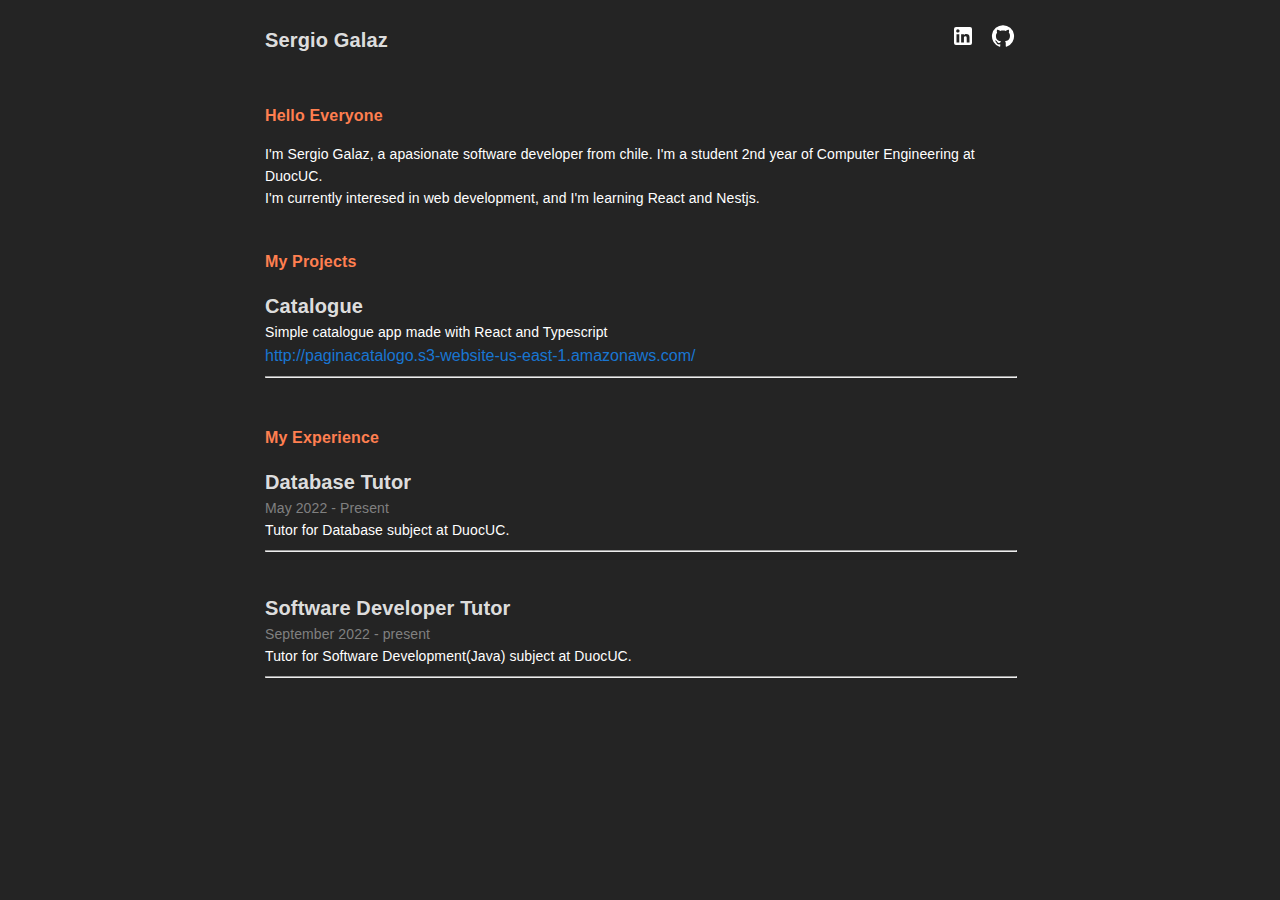
==== index.html @ 96053872 "Update Portafolio" ====
<!DOCTYPE html>
<html lang="en">
  <head>
    <meta charset="UTF-8" />
    <link rel="icon" type="image/svg+xml" href="/vite.svg" />
    <meta name="viewport" content="width=device-width, initial-scale=1.0" />
    <title>Vite + React + TS</title>
    <script type="module" crossorigin src="/assets/index.b0b02159.js"></script>
    <link rel="stylesheet" href="/assets/index.83ff599e.css">
  </head>
  <body>
    <div id="root"></div>
    
  </body>
</html>
---- assets/index.83ff599e.css ----
#root{max-width:750px;margin:0 auto;padding:1rem}:root{font-family:Inter,Avenir,Helvetica,Arial,sans-serif;font-size:16px;line-height:24px;font-weight:400;color-scheme:light dark;color:#ffffffde;background-color:#242424;font-synthesis:none;text-rendering:optimizeLegibility;-webkit-font-smoothing:antialiased;-moz-osx-font-smoothing:grayscale;-webkit-text-size-adjust:100%}
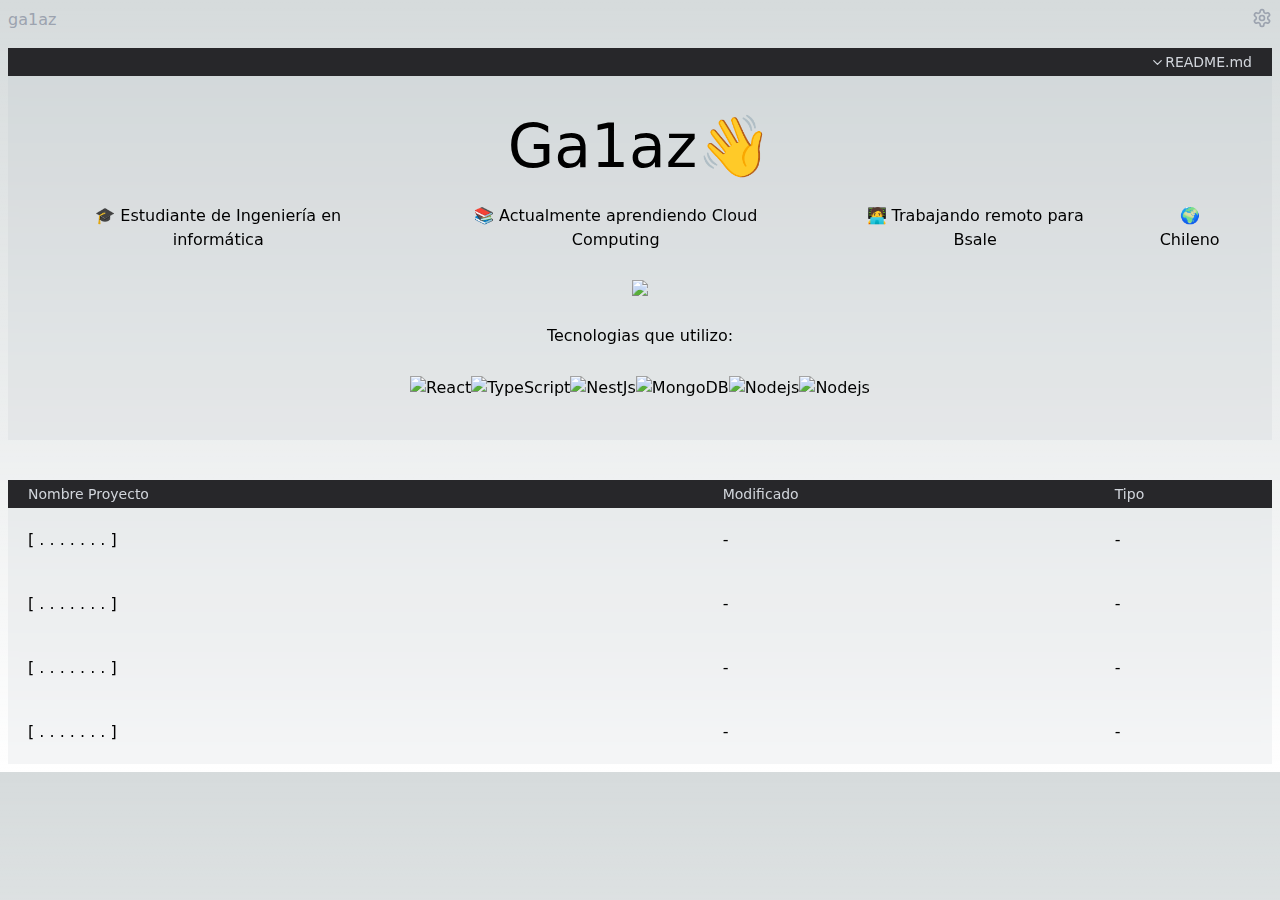
==== commit a100ca45: "locura" ====
--- a/index.html
+++ b/index.html
@@ -1,15 +1 @@
-<!DOCTYPE html>
-<html lang="en">
-  <head>
-    <meta charset="UTF-8" />
-    <link rel="icon" type="image/svg+xml" href="/vite.svg" />
-    <meta name="viewport" content="width=device-width, initial-scale=1.0" />
-    <title>Vite + React + TS</title>
-    <script type="module" crossorigin src="/assets/index.b0b02159.js"></script>
-    <link rel="stylesheet" href="/assets/index.83ff599e.css">
-  </head>
-  <body>
-    <div id="root"></div>
-    
-  </body>
-</html>
+<!DOCTYPE html><html lang="en"><head><meta charSet="utf-8"/><link rel="stylesheet" href="/_next/static/css/e39dafd6677ec250.css" data-precedence="next"/><title>Create Next App</title><meta name="description" content="Generated by create next app"/><meta name="viewport" content="width=device-width, initial-scale=1"/><link rel="icon" href="/favicon.ico" type="image/x-icon" sizes="any"/><script src="/_next/static/chunks/polyfills-78c92fac7aa8fdd8.js" noModule=""></script></head><body><div><nav class="flex justify-between p-2"><div class="flex gap-3 text-gray-400">ga1az</div><div><svg xmlns="http://www.w3.org/2000/svg" width="20" height="20" viewBox="0 0 24 24" fill="none" stroke="#9ca3af" stroke-width="2" stroke-linecap="round" stroke-linejoin="round" class="cursor-pointer hover:stroke-gray-100 transition"><path d="M12.22 2h-.44a2 2 0 0 0-2 2v.18a2 2 0 0 1-1 1.73l-.43.25a2 2 0 0 1-2 0l-.15-.08a2 2 0 0 0-2.73.73l-.22.38a2 2 0 0 0 .73 2.73l.15.1a2 2 0 0 1 1 1.72v.51a2 2 0 0 1-1 1.74l-.15.09a2 2 0 0 0-.73 2.73l.22.38a2 2 0 0 0 2.73.73l.15-.08a2 2 0 0 1 2 0l.43.25a2 2 0 0 1 1 1.73V20a2 2 0 0 0 2 2h.44a2 2 0 0 0 2-2v-.18a2 2 0 0 1 1-1.73l.43-.25a2 2 0 0 1 2 0l.15.08a2 2 0 0 0 2.73-.73l.22-.39a2 2 0 0 0-.73-2.73l-.15-.08a2 2 0 0 1-1-1.74v-.5a2 2 0 0 1 1-1.74l.15-.09a2 2 0 0 0 .73-2.73l-.22-.38a2 2 0 0 0-2.73-.73l-.15.08a2 2 0 0 1-2 0l-.43-.25a2 2 0 0 1-1-1.73V4a2 2 0 0 0-2-2z"></path><circle cx="12" cy="12" r="3"></circle></svg></div></nav><div class="flex flex-col p-2 gap-10"><main class="flex-col h-full w-full bg-gray-400 bg-clip-padding backdrop-filter backdrop-blur-sm bg-opacity-10"><div class="bg-zinc-800 flex justify-end w-full pr-5 pt-1 pb-1"><p class="text-gray-300 cursor-pointer flex text-sm items-center select-none"><svg xmlns="http://www.w3.org/2000/svg" width="15" height="15" viewBox="0 0 24 24" fill="none" stroke="currentColor" stroke-width="2" stroke-linecap="round" stroke-linejoin="round" class="lucide lucide-chevron-down"><polyline points="6 9 12 15 18 9"></polyline></svg> README.md</p></div><div class="flex flex-col p-10 text-center items-center gap-7"><h1 class="text-6xl">Ga1az👋</h1><div class="flex justify-start gap-10 flex-col md:flex-row"><p> 🎓 Estudiante de Ingeniería en informática</p><p> 📚 Actualmente aprendiendo Cloud Computing</p><p> 🧑‍💻 Trabajando remoto para Bsale</p><p> 🌍 Chileno</p></div><div><a href="https://www.linkedin.com/in/sergio-galaz/"><img src="https://img.shields.io/badge/LinkedIn-0077B5?style=for-the-badge&amp;logo=linkedin&amp;logoColor=white"/></a></div><h3>Tecnologias que utilizo:</h3><div class="   grid grid-cols-3 gap-3 md:flex md:gap-0   "><img alt="React" src="https://img.shields.io/badge/-React-45b8d8?style=flat-square&amp;logo=react&amp;logoColor=white"/><img alt="TypeScript" src="https://img.shields.io/badge/-TypeScript-007ACC?style=flat-square&amp;logo=typescript&amp;logoColor=white"/><img alt="NestJs" src="https://img.shields.io/badge/-NestJs-ea2845?style=flat-square&amp;logo=nestjs&amp;logoColor=white"/><img alt="MongoDB" src="https://img.shields.io/badge/-MongoDB-13aa52?style=flat-square&amp;logo=mongodb&amp;logoColor=white"/><img alt="Nodejs" src="https://img.shields.io/badge/-Nodejs-43853d?style=flat-square&amp;logo=Node.js&amp;logoColor=white"/><img alt="Nodejs" src="https://img.shields.io/badge/-Go-00ADD8?style=flat-square&amp;logo=go&amp;logoColor=white"/></div></div></main><table class="h-full w-full bg-gray-400 bg-clip-padding backdrop-filter backdrop-blur-sm bg-opacity-10"><thead class="bg-zinc-800"><tr><th class="text-start pt-1 pb-1 pl-5 text-gray-300 text-sm font-normal">Nombre Proyecto</th><th class="text-start text-gray-300 text-sm font-normal">Modificado</th><th class="text-start text-gray-300 text-sm font-normal">Tipo</th></tr></thead><tbody><tr><td class="p-5"><a href="#" class="hover:underline">[ . . . . . . . ]</a></td><td>-</td><td>-</td></tr><tr><td class="p-5"><a href="#" class="hover:underline">[ . . . . . . . ]</a></td><td>-</td><td>-</td></tr><tr><td class="p-5"><a href="#" class="hover:underline">[ . . . . . . . ]</a></td><td>-</td><td>-</td></tr><tr><td class="p-5"><a href="#" class="hover:underline">[ . . . . . . . ]</a></td><td>-</td><td>-</td></tr></tbody></table></div></div><script src="/_next/static/chunks/webpack-797491a5435c6f54.js" async=""></script><script src="/_next/static/chunks/bce60fc1-ee7ea344e4c1b2a1.js" async=""></script><script src="/_next/static/chunks/769-3646da007763002b.js" async=""></script><script src="/_next/static/chunks/main-app-afb0def0860054cc.js" async=""></script><script>(self.__next_f=self.__next_f||[]).push([0])</script><script>self.__next_f.push([1,"1:HL[\"/_next/static/css/e39dafd6677ec250.css\",{\"as\":\"style\"}]\n0:\"$L2\"\n"])</script><script>self.__next_f.push([1,"3:I{\"id\":\"8802\",\"chunks\":[\"272:static/chunks/webpack-797491a5435c6f54.js\",\"253:static/chunks/bce60fc1-ee7ea344e4c1b2a1.js\",\"769:static/chunks/769-3646da007763002b.js\"],\"name\":\"\",\"async\":false}\n5:I{\"id\":\"4299\",\"chunks\":[\"272:static/chunks/webpack-797491a5435c6f54.js\",\"253:static/chunks/bce60fc1-ee7ea344e4c1b2a1.js\",\"769:static/chunks/769-3646da007763002b.js\"],\"name\":\"\",\"async\":false}\n7:I{\"id\":\"3211\",\"chunks\":[\"272:static/chunks/webpack-797491a5435c6f54.js\",\"253:static/chunks/bce60fc1-ee7ea344e4c1b2a1.js\",\"76"])</script><script>self.__next_f.push([1,"9:static/chunks/769-3646da007763002b.js\"],\"name\":\"\",\"async\":false}\n8:I{\"id\":\"5767\",\"chunks\":[\"272:static/chunks/webpack-797491a5435c6f54.js\",\"253:static/chunks/bce60fc1-ee7ea344e4c1b2a1.js\",\"769:static/chunks/769-3646da007763002b.js\"],\"name\":\"\",\"async\":false}\n9:I{\"id\":\"3029\",\"chunks\":[\"931:static/chunks/app/page-e04658623593e065.js\"],\"name\":\"\",\"async\":false}\n"])</script><script>self.__next_f.push([1,"2:[[[\"$\",\"link\",\"0\",{\"rel\":\"stylesheet\",\"href\":\"/_next/static/css/e39dafd6677ec250.css\",\"precedence\":\"next\"}]],[\"$\",\"$L3\",null,{\"buildId\":\"odq8hDU8oquxYq1e7wPAN\",\"assetPrefix\":\"\",\"initialCanonicalUrl\":\"/\",\"initialTree\":[\"\",{\"children\":[\"__PAGE__\",{}]},\"$undefined\",\"$undefined\",true],\"initialHead\":[\"$L4\",null],\"globalErrorComponent\":\"$5\",\"notFound\":[\"$\",\"html\",null,{\"lang\":\"en\",\"children\":[\"$\",\"body\",null,{\"children\":[\"$L6\",\"$undefined\",[[\"$\",\"title\",null,{\"children\":\"404: This page could not be found.\"}],[\"$\",\"div\",null,{\"style\":{\"fontFamily\":\"system-ui,\\\"Segoe UI\\\",Roboto,Helvetica,Arial,sans-serif,\\\"Apple Color Emoji\\\",\\\"Segoe UI Emoji\\\"\",\"height\":\"100vh\",\"textAlign\":\"center\",\"display\":\"flex\",\"flexDirection\":\"column\",\"alignItems\":\"center\",\"justifyContent\":\"center\"},\"children\":[\"$\",\"div\",null,{\"children\":[[\"$\",\"style\",null,{\"dangerouslySetInnerHTML\":{\"__html\":\"body{color:#000;background:#fff;margin:0}.next-error-h1{border-right:1px solid rgba(0,0,0,.3)}@media (prefers-color-scheme:dark){body{color:#fff;background:#000}.next-error-h1{border-right:1px solid rgba(255,255,255,.3)}}\"}}],[\"$\",\"h1\",null,{\"className\":\"next-error-h1\",\"style\":{\"display\":\"inline-block\",\"margin\":\"0 20px 0 0\",\"padding\":\"0 23px 0 0\",\"fontSize\":24,\"fontWeight\":500,\"verticalAlign\":\"top\",\"lineHeight\":\"49px\"},\"children\":\"404\"}],[\"$\",\"div\",null,{\"style\":{\"display\":\"inline-block\"},\"children\":[\"$\",\"h2\",null,{\"style\":{\"fontSize\":14,\"fontWeight\":400,\"lineHeight\":\"49px\",\"margin\":0},\"children\":\"This page could not be found.\"}]}]]}]}]]]}]}],\"asNotFound\":false,\"children\":[[\"$\",\"html\",null,{\"lang\":\"en\",\"children\":[\"$\",\"body\",null,{\"children\":[\"$\",\"$L7\",null,{\"parallelRouterKey\":\"children\",\"segmentPath\":[\"children\"],\"error\":\"$undefined\",\"errorStyles\":\"$undefined\",\"loading\":\"$undefined\",\"loadingStyles\":\"$undefined\",\"hasLoading\":false,\"template\":[\"$\",\"$L8\",null,{}],\"templateStyles\":\"$undefined\",\"notFound\":\"$undefined\",\"notFoundStyles\":\"$undefined\",\"childProp\":{\"current\":[[\"$\",\"div\",null,{\"children\":[[\"$\",\"nav\",null,{\"className\":\"flex justify-between p-2\",\"children\":[[\"$\",\"div\",null,{\"className\":\"flex gap-3 text-gray-400\",\"children\":\"ga1az\"}],[\"$\",\"div\",null,{\"children\":[\"$\",\"svg\",null,{\"xmlns\":\"http://www.w3.org/2000/svg\",\"width\":20,\"height\":20,\"viewBox\":\"0 0 24 24\",\"fill\":\"none\",\"stroke\":\"#9ca3af\",\"strokeWidth\":2,\"strokeLinecap\":\"round\",\"strokeLinejoin\":\"round\",\"className\":\"cursor-pointer hover:stroke-gray-100 transition\",\"children\":[[\"$\",\"path\",\"1qme2f\",{\"d\":\"M12.22 2h-.44a2 2 0 0 0-2 2v.18a2 2 0 0 1-1 1.73l-.43.25a2 2 0 0 1-2 0l-.15-.08a2 2 0 0 0-2.73.73l-.22.38a2 2 0 0 0 .73 2.73l.15.1a2 2 0 0 1 1 1.72v.51a2 2 0 0 1-1 1.74l-.15.09a2 2 0 0 0-.73 2.73l.22.38a2 2 0 0 0 2.73.73l.15-.08a2 2 0 0 1 2 0l.43.25a2 2 0 0 1 1 1.73V20a2 2 0 0 0 2 2h.44a2 2 0 0 0 2-2v-.18a2 2 0 0 1 1-1.73l.43-.25a2 2 0 0 1 2 0l.15.08a2 2 0 0 0 2.73-.73l.22-.39a2 2 0 0 0-.73-2.73l-.15-.08a2 2 0 0 1-1-1.74v-.5a2 2 0 0 1 1-1.74l.15-.09a2 2 0 0 0 .73-2.73l-.22-.38a2 2 0 0 0-2.73-.73l-.15.08a2 2 0 0 1-2 0l-.43-.25a2 2 0 0 1-1-1.73V4a2 2 0 0 0-2-2z\"}],[\"$\",\"circle\",\"1v7zrd\",{\"cx\":\"12\",\"cy\":\"12\",\"r\":\"3\"}],\"$undefined\"]}]}]]}],[\"$\",\"div\",null,{\"className\":\"flex flex-col p-2 gap-10\",\"children\":[[\"$\",\"$L9\",null,{}],[\"$\",\"table\",null,{\"className\":\"h-full w-full bg-gray-400 bg-clip-padding backdrop-filter backdrop-blur-sm bg-opacity-10\",\"children\":[[\"$\",\"thead\",null,{\"className\":\"bg-zinc-800\",\"children\":[\"$\",\"tr\",null,{\"children\":[[\"$\",\"th\",null,{\"className\":\"text-start pt-1 pb-1 pl-5 text-gray-300 text-sm font-normal\",\"children\":\"Nombre Proyecto\"}],[\"$\",\"th\",null,{\"className\":\"text-start text-gray-300 text-sm font-normal\",\"children\":\"Modificado\"}],[\"$\",\"th\",null,{\"className\":\"text-start text-gray-300 text-sm font-normal\",\"children\":\"Tipo\"}]]}]}],[\"$\",\"tbody\",null,{\"children\":[[\"$\",\"tr\",null,{\"children\":[[\"$\",\"td\",null,{\"className\":\"p-5\",\"children\":[\"$\",\"a\",null,{\"href\":\"#\",\"className\":\"hover:underline\",\"children\":\"[ . . . . . . . ]\"}]}],[\"$\",\"td\",null,{\"children\":\"-\"}],[\"$\",\"td\",null,{\"children\":\"-\"}]]}],[\"$\",\"tr\",null,{\"children\":[[\"$\",\"td\",null,{\"className\":\"p-5\",\"children\":[\"$\",\"a\",null,{\"href\":\"#\",\"className\":\"hover:underline\",\"children\":\"[ . . . . . . . ]\"}]}],[\"$\",\"td\",null,{\"children\":\"-\"}],[\"$\",\"td\",null,{\"children\":\"-\"}]]}],[\"$\",\"tr\",null,{\"children\":[[\"$\",\"td\",null,{\"className\":\"p-5\",\"children\":[\"$\",\"a\",null,{\"href\":\"#\",\"className\":\"hover:underline\",\"children\":\"[ . . . . . . . ]\"}]}],[\"$\",\"td\",null,{\"children\":\"-\"}],[\"$\",\"td\",null,{\"children\":\"-\"}]]}],[\"$\",\"tr\",null,{\"children\":[[\"$\",\"td\",null,{\"className\":\"p-5\",\"children\":[\"$\",\"a\",null,{\"href\":\"#\",\"className\":\"hover:underline\",\"children\":\"[ . . . . . . . ]\"}]}],[\"$\",\"td\",null,{\"children\":\"-\"}],[\"$\",\"td\",null,{\"children\":\"-\"}]]}]]}]]}]]}]]}],null],\"segment\":\"__PAGE__\"},\"styles\":[]}]}]}],null]}]]\n"])</script><script>self.__next_f.push([1,"6:[[\"$\",\"meta\",\"0\",{\"charSet\":\"utf-8\"}],[\"$\",\"meta\",\"1\",{\"name\":\"viewport\",\"content\":\"width=device-width, initial-scale=1\"}]]\n4:[[\"$\",\"meta\",\"0\",{\"charSet\":\"utf-8\"}],[\"$\",\"title\",\"1\",{\"children\":\"Create Next App\"}],[\"$\",\"meta\",\"2\",{\"name\":\"description\",\"content\":\"Generated by create next app\"}],[\"$\",\"meta\",\"3\",{\"name\":\"viewport\",\"content\":\"width=device-width, initial-scale=1\"}],[\"$\",\"link\",\"4\",{\"rel\":\"icon\",\"href\":\"/favicon.ico\",\"type\":\"image/x-icon\",\"sizes\":\"any\"}]]\n"])</script></body></html>--- a/_next/static/css/e39dafd6677ec250.css
+++ b/_next/static/css/e39dafd6677ec250.css
@@ -0,0 +1,3 @@
+/*
+! tailwindcss v3.3.2 | MIT License | https://tailwindcss.com
+*/*,:after,:before{box-sizing:border-box;border:0 solid #e5e7eb}:after,:before{--tw-content:""}html{line-height:1.5;-webkit-text-size-adjust:100%;-moz-tab-size:4;-o-tab-size:4;tab-size:4;font-family:ui-sans-serif,system-ui,-apple-system,BlinkMacSystemFont,Segoe UI,Roboto,Helvetica Neue,Arial,Noto Sans,sans-serif,Apple Color Emoji,Segoe UI Emoji,Segoe UI Symbol,Noto Color Emoji;font-feature-settings:normal;font-variation-settings:normal}body{margin:0;line-height:inherit}hr{height:0;color:inherit;border-top-width:1px}abbr:where([title]){-webkit-text-decoration:underline dotted;text-decoration:underline dotted}h1,h2,h3,h4,h5,h6{font-size:inherit;font-weight:inherit}a{color:inherit;text-decoration:inherit}b,strong{font-weight:bolder}code,kbd,pre,samp{font-family:ui-monospace,SFMono-Regular,Menlo,Monaco,Consolas,Liberation Mono,Courier New,monospace;font-size:1em}small{font-size:80%}sub,sup{font-size:75%;line-height:0;position:relative;vertical-align:baseline}sub{bottom:-.25em}sup{top:-.5em}table{text-indent:0;border-color:inherit;border-collapse:collapse}button,input,optgroup,select,textarea{font-family:inherit;font-size:100%;font-weight:inherit;line-height:inherit;color:inherit;margin:0;padding:0}button,select{text-transform:none}[type=button],[type=reset],[type=submit],button{-webkit-appearance:button;background-color:transparent;background-image:none}:-moz-focusring{outline:auto}:-moz-ui-invalid{box-shadow:none}progress{vertical-align:baseline}::-webkit-inner-spin-button,::-webkit-outer-spin-button{height:auto}[type=search]{-webkit-appearance:textfield;outline-offset:-2px}::-webkit-search-decoration{-webkit-appearance:none}::-webkit-file-upload-button{-webkit-appearance:button;font:inherit}summary{display:list-item}blockquote,dd,dl,figure,h1,h2,h3,h4,h5,h6,hr,p,pre{margin:0}fieldset{margin:0}fieldset,legend{padding:0}menu,ol,ul{list-style:none;margin:0;padding:0}textarea{resize:vertical}input::-moz-placeholder,textarea::-moz-placeholder{opacity:1;color:#9ca3af}input::placeholder,textarea::placeholder{opacity:1;color:#9ca3af}[role=button],button{cursor:pointer}:disabled{cursor:default}audio,canvas,embed,iframe,img,object,svg,video{display:block;vertical-align:middle}img,video{max-width:100%;height:auto}[hidden]{display:none}*,:after,:before{--tw-border-spacing-x:0;--tw-border-spacing-y:0;--tw-translate-x:0;--tw-translate-y:0;--tw-rotate:0;--tw-skew-x:0;--tw-skew-y:0;--tw-scale-x:1;--tw-scale-y:1;--tw-pan-x: ;--tw-pan-y: ;--tw-pinch-zoom: ;--tw-scroll-snap-strictness:proximity;--tw-gradient-from-position: ;--tw-gradient-via-position: ;--tw-gradient-to-position: ;--tw-ordinal: ;--tw-slashed-zero: ;--tw-numeric-figure: ;--tw-numeric-spacing: ;--tw-numeric-fraction: ;--tw-ring-inset: ;--tw-ring-offset-width:0px;--tw-ring-offset-color:#fff;--tw-ring-color:rgba(59,130,246,.5);--tw-ring-offset-shadow:0 0 #0000;--tw-ring-shadow:0 0 #0000;--tw-shadow:0 0 #0000;--tw-shadow-colored:0 0 #0000;--tw-blur: ;--tw-brightness: ;--tw-contrast: ;--tw-grayscale: ;--tw-hue-rotate: ;--tw-invert: ;--tw-saturate: ;--tw-sepia: ;--tw-drop-shadow: ;--tw-backdrop-blur: ;--tw-backdrop-brightness: ;--tw-backdrop-contrast: ;--tw-backdrop-grayscale: ;--tw-backdrop-hue-rotate: ;--tw-backdrop-invert: ;--tw-backdrop-opacity: ;--tw-backdrop-saturate: ;--tw-backdrop-sepia: }::backdrop{--tw-border-spacing-x:0;--tw-border-spacing-y:0;--tw-translate-x:0;--tw-translate-y:0;--tw-rotate:0;--tw-skew-x:0;--tw-skew-y:0;--tw-scale-x:1;--tw-scale-y:1;--tw-pan-x: ;--tw-pan-y: ;--tw-pinch-zoom: ;--tw-scroll-snap-strictness:proximity;--tw-gradient-from-position: ;--tw-gradient-via-position: ;--tw-gradient-to-position: ;--tw-ordinal: ;--tw-slashed-zero: ;--tw-numeric-figure: ;--tw-numeric-spacing: ;--tw-numeric-fraction: ;--tw-ring-inset: ;--tw-ring-offset-width:0px;--tw-ring-offset-color:#fff;--tw-ring-color:rgba(59,130,246,.5);--tw-ring-offset-shadow:0 0 #0000;--tw-ring-shadow:0 0 #0000;--tw-shadow:0 0 #0000;--tw-shadow-colored:0 0 #0000;--tw-blur: ;--tw-brightness: ;--tw-contrast: ;--tw-grayscale: ;--tw-hue-rotate: ;--tw-invert: ;--tw-saturate: ;--tw-sepia: ;--tw-drop-shadow: ;--tw-backdrop-blur: ;--tw-backdrop-brightness: ;--tw-backdrop-contrast: ;--tw-backdrop-grayscale: ;--tw-backdrop-hue-rotate: ;--tw-backdrop-invert: ;--tw-backdrop-opacity: ;--tw-backdrop-saturate: ;--tw-backdrop-sepia: }.flex{display:flex}.table{display:table}.grid{display:grid}.h-full{height:100%}.w-full{width:100%}.cursor-pointer{cursor:pointer}.select-none{-webkit-user-select:none;-moz-user-select:none;user-select:none}.grid-cols-3{grid-template-columns:repeat(3,minmax(0,1fr))}.flex-col{flex-direction:column}.items-center{align-items:center}.justify-start{justify-content:flex-start}.justify-end{justify-content:flex-end}.justify-between{justify-content:space-between}.gap-10{gap:2.5rem}.gap-3{gap:.75rem}.gap-7{gap:1.75rem}.bg-gray-400{--tw-bg-opacity:1;background-color:rgb(156 163 175/var(--tw-bg-opacity))}.bg-zinc-800{--tw-bg-opacity:1;background-color:rgb(39 39 42/var(--tw-bg-opacity))}.bg-opacity-10{--tw-bg-opacity:0.1}.bg-clip-padding{background-clip:padding-box}.p-10{padding:2.5rem}.p-2{padding:.5rem}.p-5{padding:1.25rem}.pb-1{padding-bottom:.25rem}.pl-5{padding-left:1.25rem}.pr-5{padding-right:1.25rem}.pt-1{padding-top:.25rem}.text-center{text-align:center}.text-start{text-align:start}.text-6xl{font-size:3.75rem;line-height:1}.text-sm{font-size:.875rem;line-height:1.25rem}.font-normal{font-weight:400}.text-gray-300{--tw-text-opacity:1;color:rgb(209 213 219/var(--tw-text-opacity))}.text-gray-400{--tw-text-opacity:1;color:rgb(156 163 175/var(--tw-text-opacity))}.backdrop-blur-sm{--tw-backdrop-blur:blur(4px)}.backdrop-blur-sm,.backdrop-filter{-webkit-backdrop-filter:var(--tw-backdrop-blur) var(--tw-backdrop-brightness) var(--tw-backdrop-contrast) var(--tw-backdrop-grayscale) var(--tw-backdrop-hue-rotate) var(--tw-backdrop-invert) var(--tw-backdrop-opacity) var(--tw-backdrop-saturate) var(--tw-backdrop-sepia);backdrop-filter:var(--tw-backdrop-blur) var(--tw-backdrop-brightness) var(--tw-backdrop-contrast) var(--tw-backdrop-grayscale) var(--tw-backdrop-hue-rotate) var(--tw-backdrop-invert) var(--tw-backdrop-opacity) var(--tw-backdrop-saturate) var(--tw-backdrop-sepia)}.transition{transition-property:color,background-color,border-color,text-decoration-color,fill,stroke,opacity,box-shadow,transform,filter,-webkit-backdrop-filter;transition-property:color,background-color,border-color,text-decoration-color,fill,stroke,opacity,box-shadow,transform,filter,backdrop-filter;transition-property:color,background-color,border-color,text-decoration-color,fill,stroke,opacity,box-shadow,transform,filter,backdrop-filter,-webkit-backdrop-filter;transition-timing-function:cubic-bezier(.4,0,.2,1);transition-duration:.15s}:root{--foreground-rgb:0,0,0;--background-start-rgb:214,219,220;--background-end-rgb:255,255,255}@media (prefers-color-scheme:dark){:root{--foreground-rgb:255,255,255;--background-start-rgb:0,0,0;--background-end-rgb:0,0,0}}body{color:rgb(var(--foreground-rgb));background:linear-gradient(to bottom,transparent,rgb(var(--background-end-rgb))) rgb(var(--background-start-rgb))}.text-withe-important{color:#fff!important}.hover\:stroke-gray-100:hover{stroke:#f3f4f6}.hover\:underline:hover{text-decoration-line:underline}@media (min-width:768px){.md\:flex{display:flex}.md\:flex-row{flex-direction:row}.md\:gap-0{gap:0}}